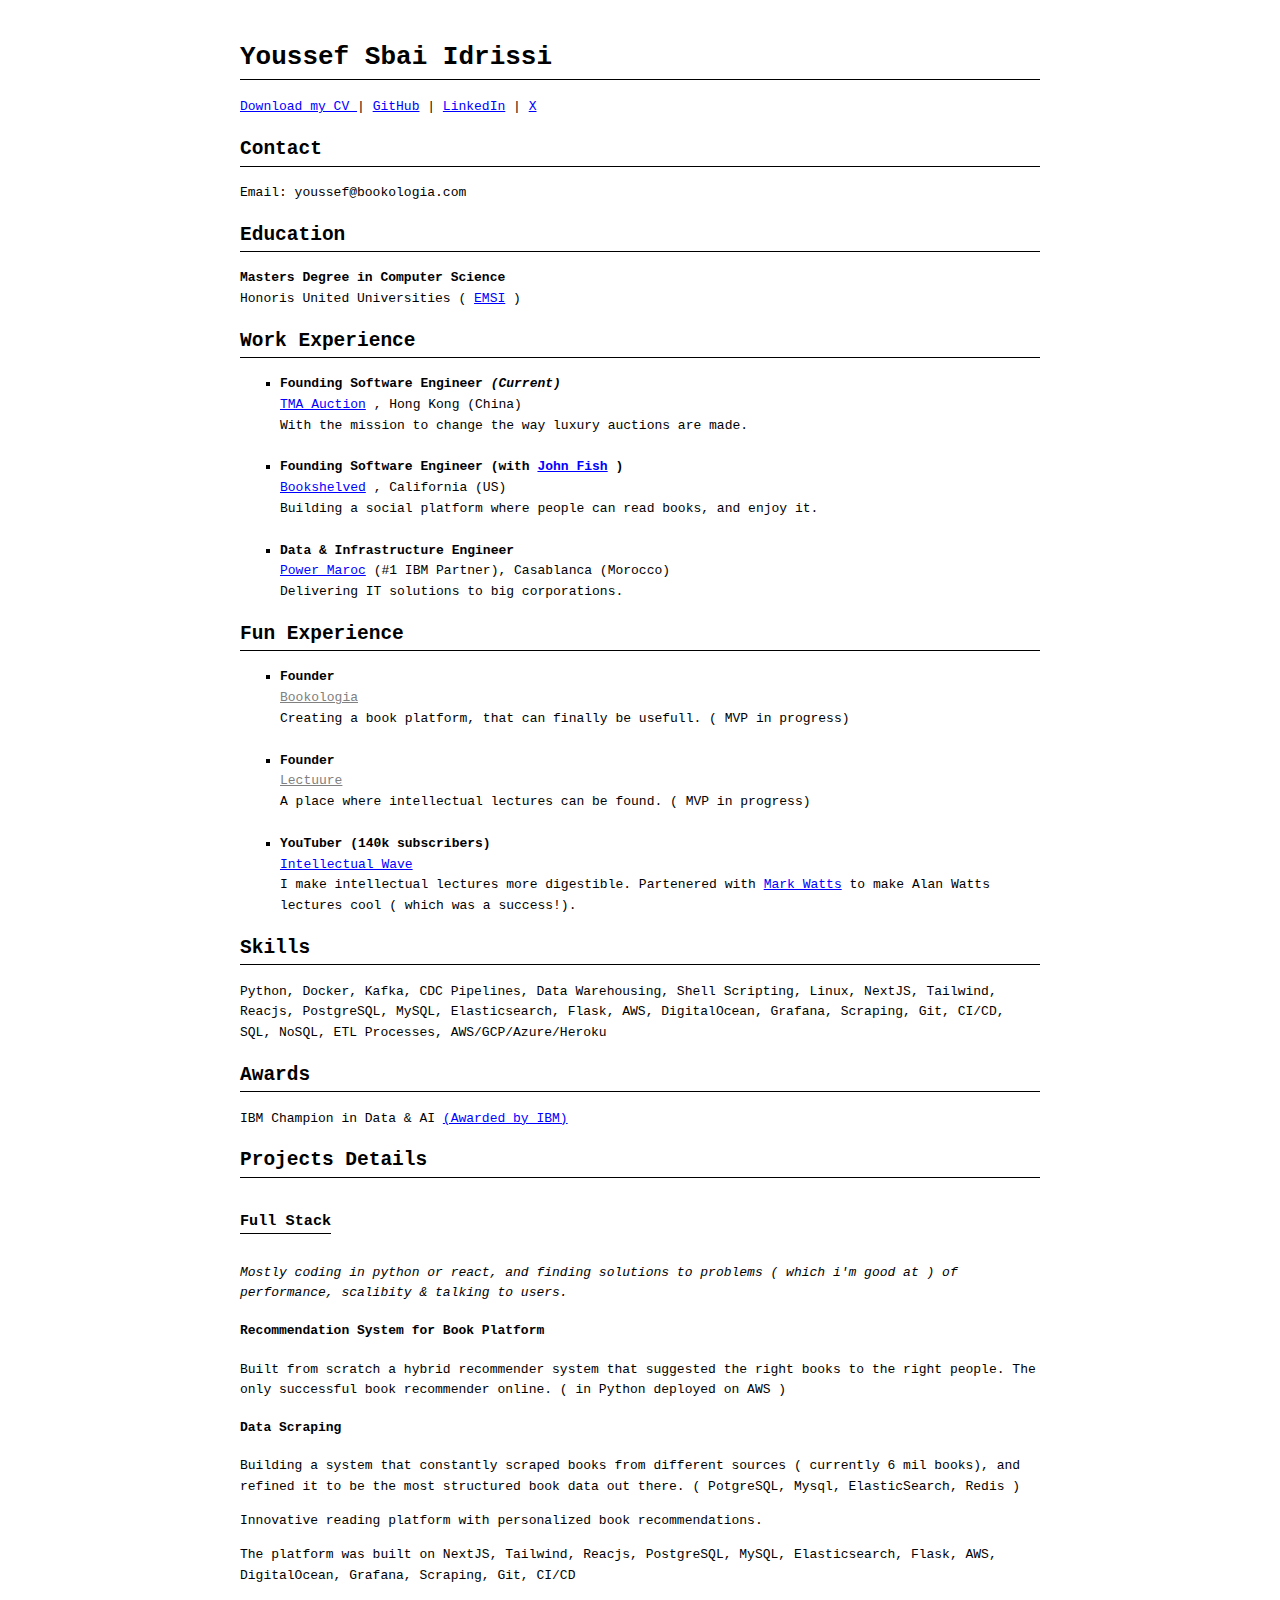
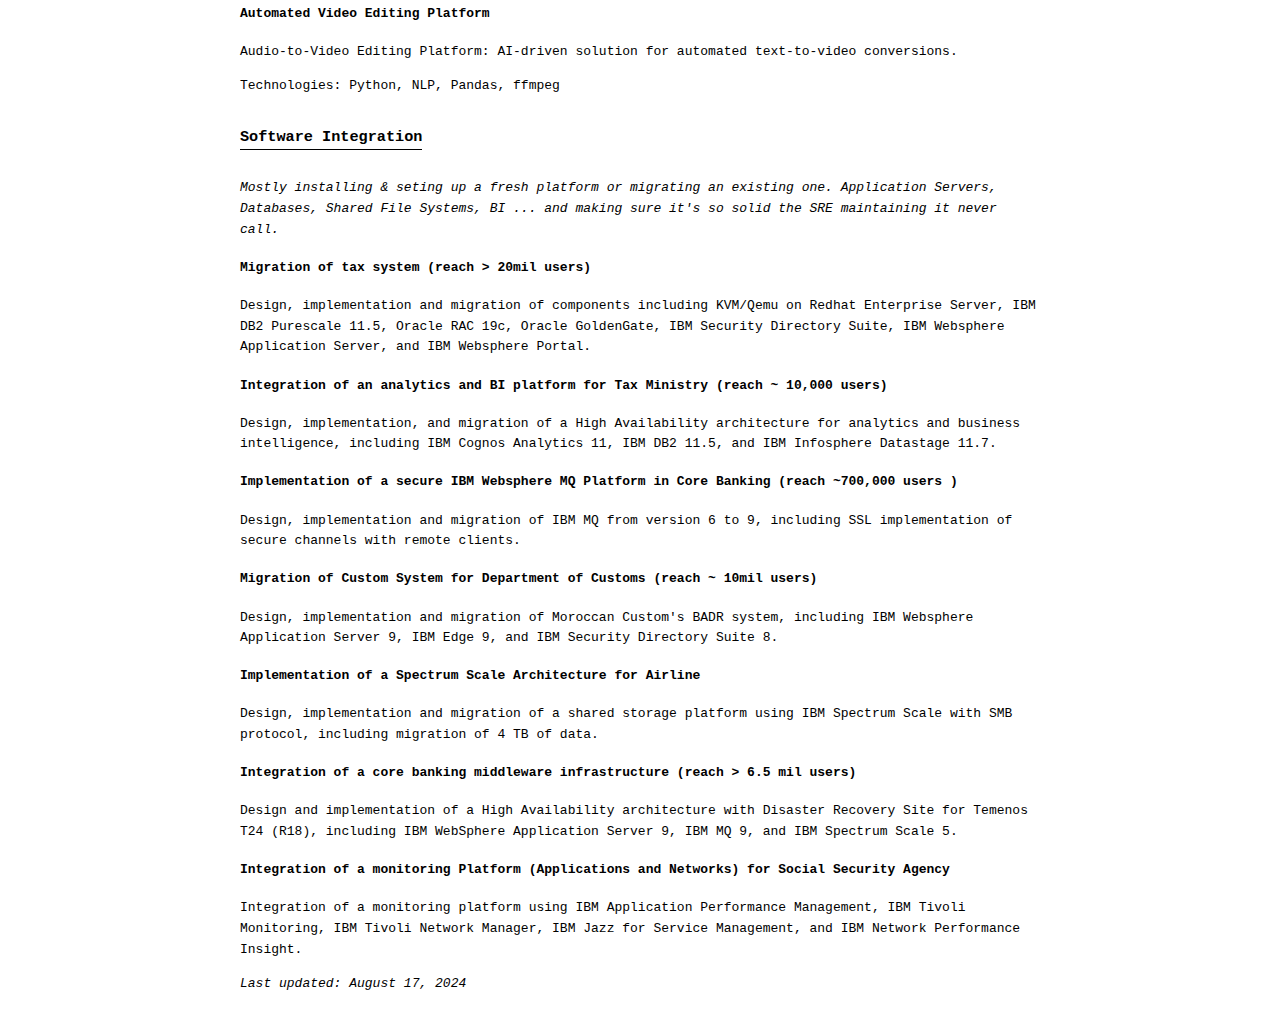
==== index.html @ 0f29f86c "Updated 170824" ====
<!DOCTYPE html>
<html lang="en">
  <head>
    <meta charset="UTF-8" />
    <title>Youssef Sbai Idrissi - Personal Website</title>
    <style>
        body {
            font-family: monospace;
            max-width: 800px;
            margin: 0 auto;
            padding: 20px;
            line-height: 1.6;
        }
        h1, h2 {
          border-bottom: 1px solid #000;
      }
      h3 {
          display: inline-block;
          border-bottom: 1px solid #000;
      }
        a {
            color: #00f;
        }
        ul {
            list-style-type: square;
        }
    </style>
  </head>
  <body>
    <h1>Youssef Sbai Idrissi</h1>

    <p>
      <a
        href="https://raw.githubusercontent.com/yousbot/yousbot.github.io/main/Youssef%20Sbai%20Idrissi%20-%20cv6.pdf"
        download="Youssef_Sbai_Idrissi_CV.pdf"
      >
        Download my CV
      </a>

      |
      <a href="https://github.com/yousbot" target="_blank">GitHub</a>
      |
      <a href="https://linkedin.com/in/yousbot" target="_blank">LinkedIn</a>
      |
      <a href="https://x.com/y0usbot" target="_blank">X</a>
    </p>

    <h2>Contact</h2>
    <p>
      Email:
      &#121;&#111;&#117;&#115;&#115;&#101;&#102;&#64;&#98;&#111;&#111;&#107;&#111;&#108;&#111;&#103;&#105;&#97;&#46;&#99;&#111;&#109;
    </p>

    <h2>Education</h2>
    <p>
      <strong>Masters Degree in Computer Science</strong>
      <br />
      Honoris United Universities (
      <a href="https://emsi.ma" target="_blank">EMSI</a>
      )
    </p>

    <h2>Work Experience</h2>
    <ul>
      <li>
        <strong>
          Founding Software Engineer
          <em>(Current)</em>
        </strong>
        <br />
        <a href="https://tma.auction" target="_blank">TMA Auction</a>
        , Hong Kong (China)
        <br />
        With the mission to change the way luxury auctions are made.
      </li>
      <br />
      <li>
        <strong>
          Founding Software Engineer (with
          <a href="https://x.com/thejohnfish" target="_blank">John Fish</a>
          )
        </strong>
        <br />
        <a href="https://dev.bookshelved.com" target="_blank">Bookshelved</a>
        , California (US)

        <br />
        Building a social platform where people can read books, and enjoy it.
      </li>
      <br />

      <li>
        <strong>Data & Infrastructure Engineer</strong>
        <br />
        <a href=" https://powerm.ma" target="_blank">Power Maroc</a>
        (#1 IBM Partner), Casablanca (Morocco)
        <br />
        Delivering IT solutions to big corporations.
      </li>
    </ul>

    <h2>Fun Experience</h2>
    <ul>
      <li>
        <strong>Founder</strong>
        <br />
        <a
          href="https://bookolgia.com"
          target="_blank"
          style="pointer-events: none; color: gray;"
        >
          Bookologia
        </a>
        <br />
        Creating a book platform, that can finally be usefull. ( MVP in
        progress)
      </li>
      <br />
      <li>
        <strong>Founder</strong>
        <br />
        <a
          href="https://lectuure.com"
          target="_blank"
          style="pointer-events: none; color: gray;"
        >
          Lectuure
        </a>

        <br />
        A place where intellectual lectures can be found. ( MVP in progress)
      </li>
      <br />

      <li>
        <strong>YouTuber (140k subscribers)</strong>
        <br />
        <a href="https://www.youtube.com/intellectualwave" target="_blank">
          Intellectual Wave
        </a>
        <br />
        I make intellectual lectures more digestible. Partenered with
        <a href="https://alanwatts.org/about/">Mark Watts</a>
        to make Alan Watts lectures cool ( which was a success!).
      </li>
    </ul>

    <h2>Skills</h2>
    <p>
      Python, Docker, Kafka, CDC Pipelines, Data Warehousing, Shell Scripting,
      Linux, NextJS, Tailwind, Reacjs, PostgreSQL, MySQL, Elasticsearch, Flask,
      AWS, DigitalOcean, Grafana, Scraping, Git, CI/CD, SQL, NoSQL, ETL
      Processes, AWS/GCP/Azure/Heroku
    </p>

    <h2>Awards</h2>
    <p>
      IBM Champion in Data & AI

      <a
        href="https://community.ibm.com/community/user/champions/network/roster"
        target="_blank"
      >
        (Awarded by IBM)
      </a>
    </p>

    <h2>Projects Details</h2>

    <h3>Full Stack</h3>
    <p>
      <em>
        Mostly coding in python or react, and finding solutions to problems (
        which i'm good at ) of performance, scalibity & talking to users.
      </em>
    </p>

    <h4>Recommendation System for Book Platform</h4>
    <p>
      Built from scratch a hybrid recommender system that suggested the right
      books to the right people. The only successful book recommender online. (
      in Python deployed on AWS )
    </p>

    <h4>Data Scraping</h4>
    <p>
      Building a system that constantly scraped books from different sources (
      currently 6 mil books), and refined it to be the most structured book data
      out there. ( PotgreSQL, Mysql, ElasticSearch, Redis )
    </p>

    <p>Innovative reading platform with personalized book recommendations.</p>
    <p>
      The platform was built on NextJS, Tailwind, Reacjs, PostgreSQL, MySQL,
      Elasticsearch, Flask, AWS, DigitalOcean, Grafana, Scraping, Git, CI/CD
    </p>

    <h4>Automated Video Editing Platform</h4>
    <p>
      Audio-to-Video Editing Platform: AI-driven solution for automated
      text-to-video conversions.
    </p>
    <p>Technologies: Python, NLP, Pandas, ffmpeg</p>

    <h3>Software Integration</h3>
    <p>
      <em>
        Mostly installing & seting up a fresh platform or migrating an existing
        one. Application Servers, Databases, Shared File Systems, BI ... and
        making sure it's so solid the SRE maintaining it never call.
      </em>
    </p>

    <h4>Migration of tax system (reach > 20mil users)</h4>

    <p>
      Design, implementation and migration of components including KVM/Qemu on
      Redhat Enterprise Server, IBM DB2 Purescale 11.5, Oracle RAC 19c, Oracle
      GoldenGate, IBM Security Directory Suite, IBM Websphere Application
      Server, and IBM Websphere Portal.
    </p>

    <h4>
      Integration of an analytics and BI platform for Tax Ministry (reach ~
      10,000 users)
    </h4>
    <p>
      Design, implementation, and migration of a High Availability architecture
      for analytics and business intelligence, including IBM Cognos Analytics
      11, IBM DB2 11.5, and IBM Infosphere Datastage 11.7.
    </p>

    <h4>
      Implementation of a secure IBM Websphere MQ Platform in Core Banking
      (reach ~700,000 users )
    </h4>
    <p>
      Design, implementation and migration of IBM MQ from version 6 to 9,
      including SSL implementation of secure channels with remote clients.
    </p>

    <h4>
      Migration of Custom System for Department of Customs (reach ~ 10mil users)
    </h4>
    <p>
      Design, implementation and migration of Moroccan Custom's BADR system,
      including IBM Websphere Application Server 9, IBM Edge 9, and IBM Security
      Directory Suite 8.
    </p>

    <h4>Implementation of a Spectrum Scale Architecture for Airline</h4>
    <p>
      Design, implementation and migration of a shared storage platform using
      IBM Spectrum Scale with SMB protocol, including migration of 4 TB of data.
    </p>

    <h4>
      Integration of a core banking middleware infrastructure (reach > 6.5 mil
      users)
    </h4>
    <p>
      Design and implementation of a High Availability architecture with
      Disaster Recovery Site for Temenos T24 (R18), including IBM WebSphere
      Application Server 9, IBM MQ 9, and IBM Spectrum Scale 5.
    </p>

    <h4>
      Integration of a monitoring Platform (Applications and Networks) for
      Social Security Agency
    </h4>
    <p>
      Integration of a monitoring platform using IBM Application Performance
      Management, IBM Tivoli Monitoring, IBM Tivoli Network Manager, IBM Jazz
      for Service Management, and IBM Network Performance Insight.
    </p>

    <p><em>Last updated: August 17, 2024</em></p>
  </body>
</html>
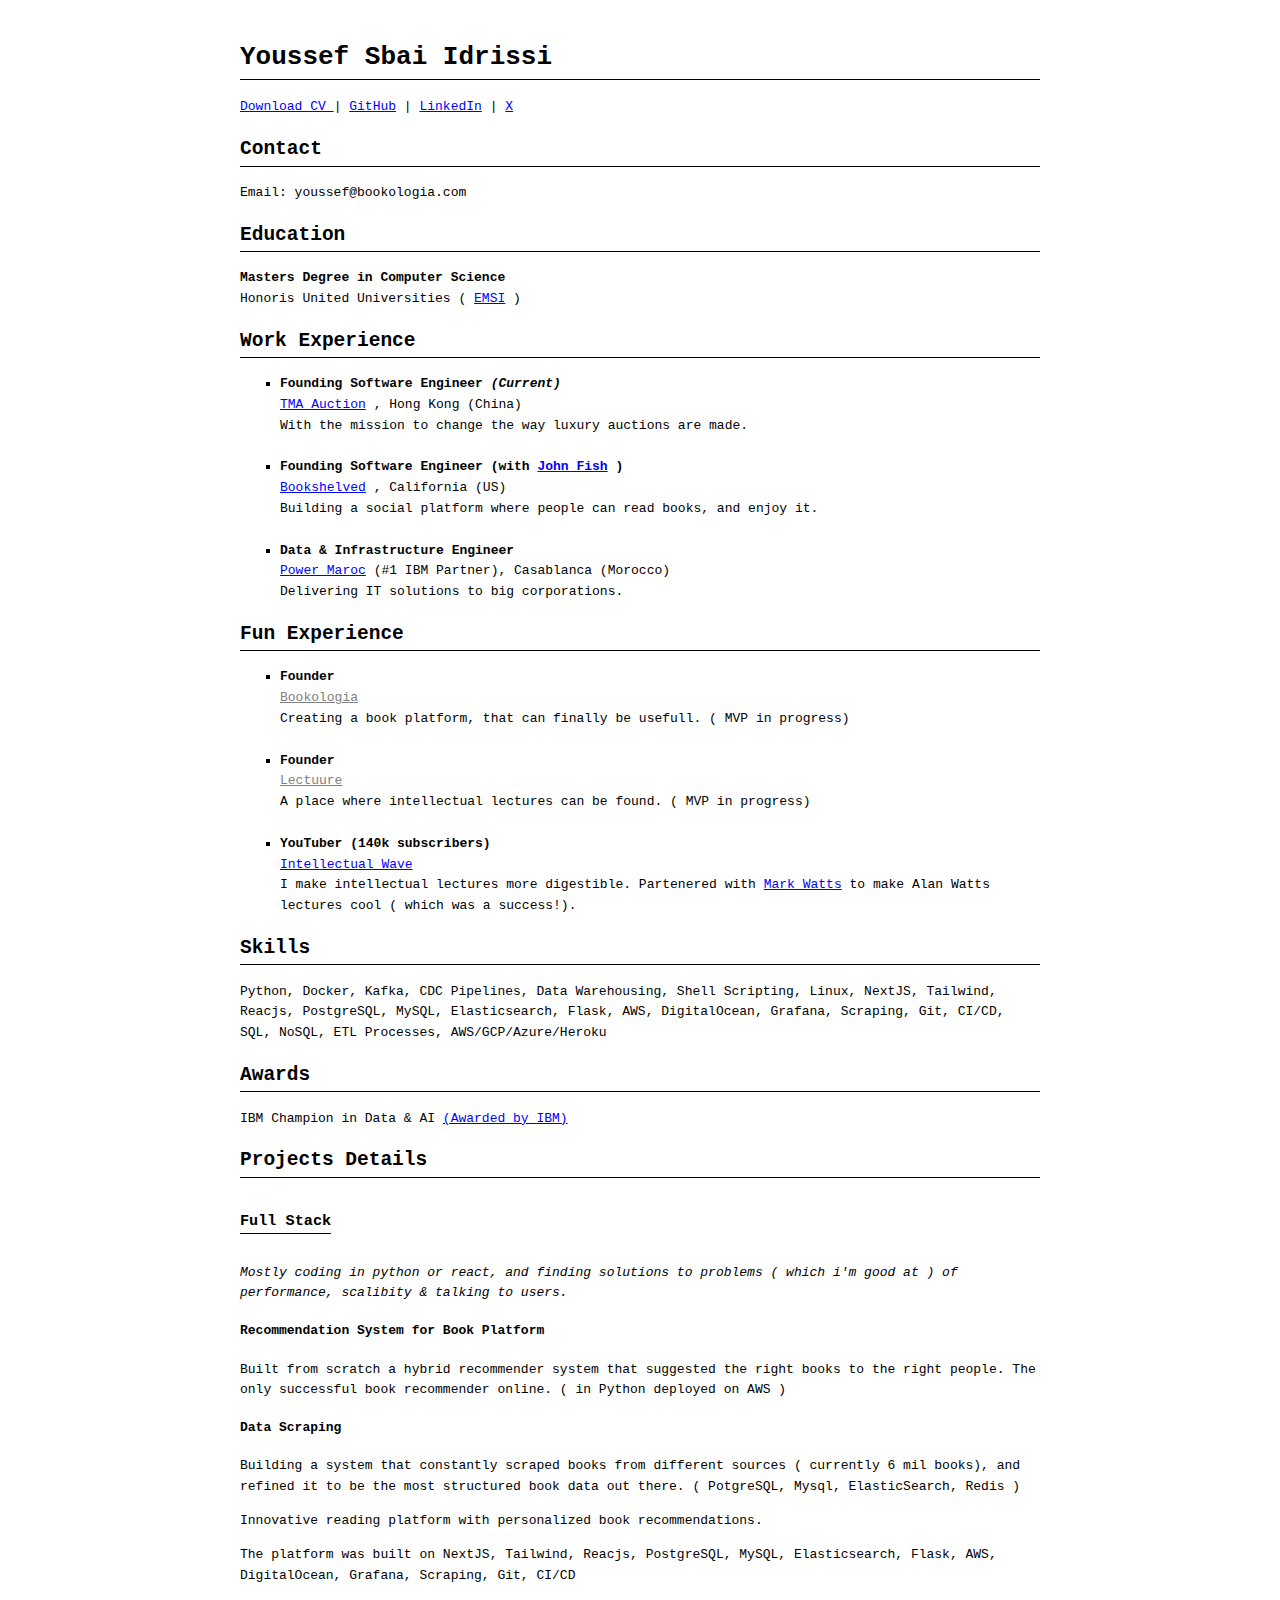
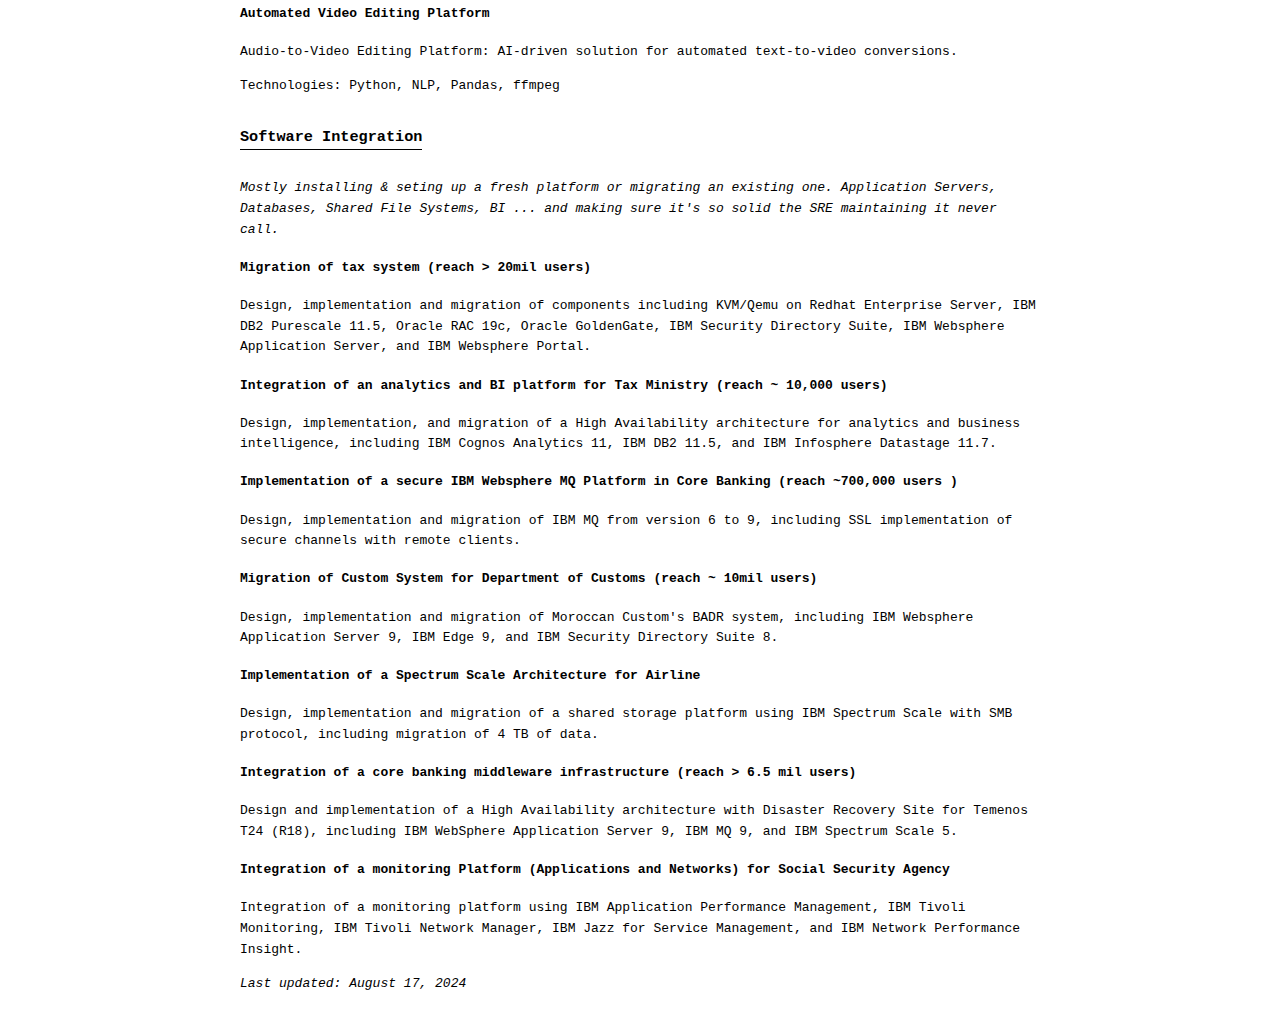
==== commit 2c116add: "Update index.html" ====
--- a/index.html
+++ b/index.html
@@ -2,7 +2,7 @@
 <html lang="en">
   <head>
     <meta charset="UTF-8" />
-    <title>Youssef Sbai Idrissi - Personal Website</title>
+    <title>Yousbot</title>
     <style>
         body {
             font-family: monospace;
@@ -31,10 +31,10 @@
 
     <p>
       <a
-        href="https://raw.githubusercontent.com/yousbot/yousbot.github.io/main/Youssef%20Sbai%20Idrissi%20-%20cv6.pdf"
+        href="https://raw.githubusercontent.com/yousbot/yousbot.github.io/main/Youssef%20Sbai%20Idrissi%20-%20cv7.pdf"
         download="Youssef_Sbai_Idrissi_CV.pdf"
       >
-        Download my CV
+        Download CV
       </a>
 
       |
